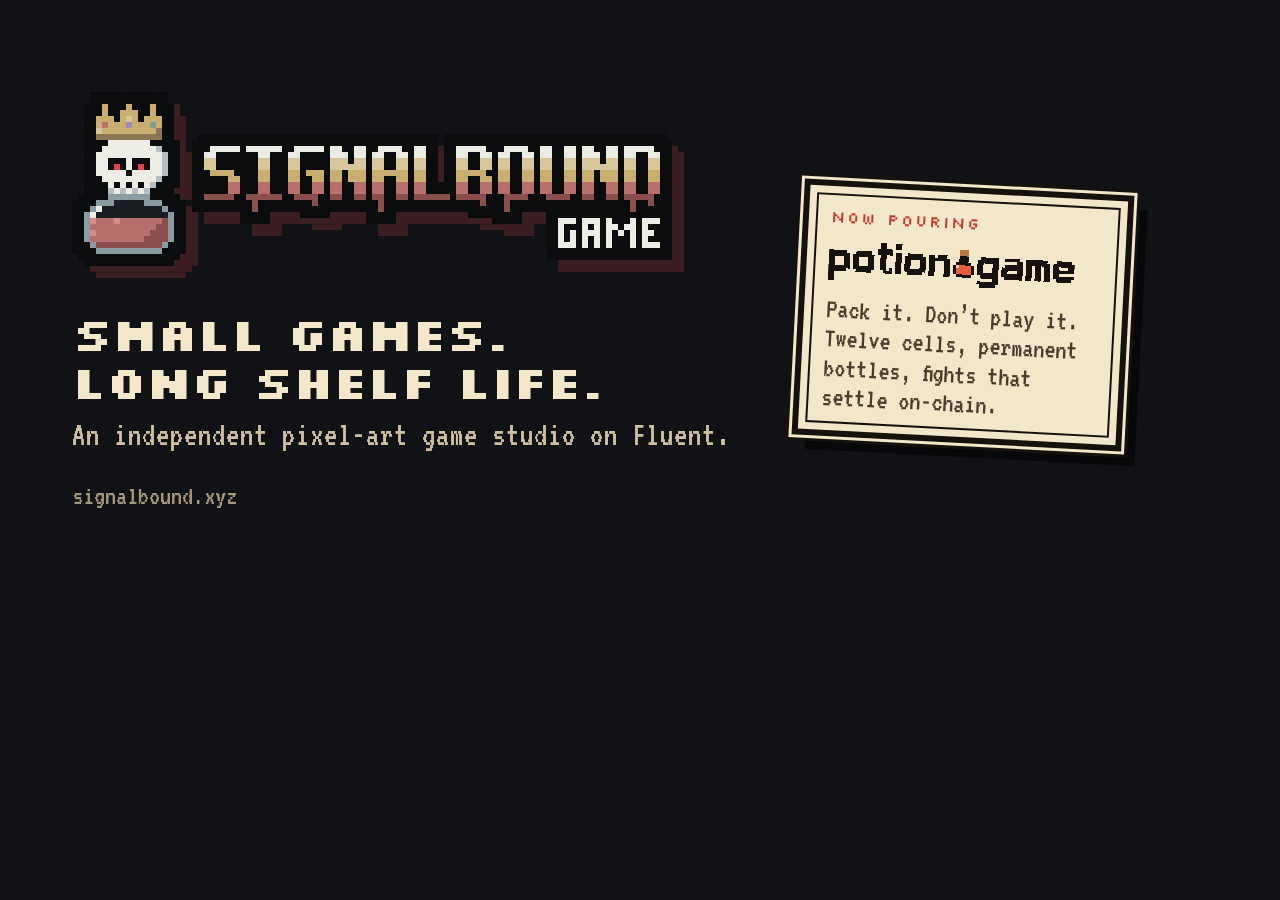
==== og/og.html @ c0fbf98c "feat: studio landing page for signalbound.xyz Static one-page site for the Signalbound studio. Hero " ====
<!doctype html>
<html lang="en">
<head>
<meta charset="utf-8">
<title>Signalbound OG card</title>
<link rel="stylesheet" href="../fonts/fonts.css">
<link rel="stylesheet" href="../label.css">
<style>
  body { width: 1200px; height: 630px; overflow: hidden; }
  .og {
    width: 1200px; height: 630px; display: grid; grid-template-columns: 1fr 330px;
    align-items: center; gap: 48px; padding: 56px 72px; color: var(--paper);
    background: var(--night);
    background-image:
      linear-gradient(transparent 31px, rgba(255, 255, 255, 0.025) 32px),
      linear-gradient(90deg, transparent 31px, rgba(255, 255, 255, 0.025) 32px);
    background-size: 32px 32px;
  }
  .lockup { display: block; width: 612px; height: 192px; image-rendering: pixelated; } /* 6× of 102×32 */
  .tag { font-family: var(--font-display); font-weight: 700; font-size: 46px; text-transform: uppercase; line-height: 1.05; margin: 26px 0 10px; letter-spacing: -1px; }
  .sub { font-size: 34px; line-height: 1.1; color: #cdbf9f; margin: 0; }
  .maker { margin-top: 28px; font-size: 28px; color: #a4967a; }
  .tagcard {
    width: 330px; background: var(--paper); color: var(--ink); border: 6px solid var(--ink);
    box-shadow: 0 0 0 3px var(--paper), 0 0 0 6px var(--ink), 14px 14px 0 0 rgba(0, 0, 0, 0.55);
    padding: 22px 22px 18px; transform: rotate(3deg); position: relative;
  }
  .tagcard::before { content: ""; position: absolute; inset: 7px; border: 2px solid var(--ink); pointer-events: none; }
  .tagcard .k { font-family: var(--font-display); font-size: 16px; letter-spacing: 2px; text-transform: uppercase; color: var(--red); margin: 0 0 14px; }
  .tagcard img { display: block; width: 246px; height: 42px; image-rendering: pixelated; margin: 0 0 14px; } /* 3× */
  .tagcard p { font-size: 28px; line-height: 1.05; margin: 0; color: var(--ink-soft); }
</style>
</head>
<body>
<div class="og">
  <div>
    <img class="lockup" src="../assets/signalbound-lockup.svg" alt="Signalbound">
    <h1 class="tag">Small games.<br>Long shelf life.</h1>
    <p class="sub">An independent pixel-art game studio on Fluent.</p>
    <p class="maker">signalbound.xyz</p>
  </div>
  <div class="tagcard">
    <p class="k">Now pouring</p>
    <img src="../assets/potion-game-wordmark-ink.svg" alt="potion.game">
    <p>Pack it. Don’t play it. Twelve cells, permanent bottles, fights that settle on-chain.</p>
  </div>
</div>
</body>
</html>
---- fonts/fonts.css ----
/* latin-ext */
@font-face {
  font-family: 'Silkscreen';
  font-style: normal;
  font-weight: 400;
  font-display: swap;
  src: url(silkscreen-3.woff2) format('woff2');
  unicode-range: U+0100-02BA, U+02BD-02C5, U+02C7-02CC, U+02CE-02D7, U+02DD-02FF, U+0304, U+0308, U+0329, U+1D00-1DBF, U+1E00-1E9F, U+1EF2-1EFF, U+2020, U+20A0-20AB, U+20AD-20C4, U+2113, U+2C60-2C7F, U+A720-A7FF;
}
/* latin */
@font-face {
  font-family: 'Silkscreen';
  font-style: normal;
  font-weight: 400;
  font-display: swap;
  src: url(silkscreen-4.woff2) format('woff2');
  unicode-range: U+0000-00FF, U+0131, U+0152-0153, U+02BB-02BC, U+02C6, U+02DA, U+02DC, U+0304, U+0308, U+0329, U+2000-206F, U+20AC, U+2122, U+2191, U+2193, U+2212, U+2215, U+FEFF, U+FFFD;
}
/* latin-ext */
@font-face {
  font-family: 'Silkscreen';
  font-style: normal;
  font-weight: 700;
  font-display: swap;
  src: url(silkscreen-1.woff2) format('woff2');
  unicode-range: U+0100-02BA, U+02BD-02C5, U+02C7-02CC, U+02CE-02D7, U+02DD-02FF, U+0304, U+0308, U+0329, U+1D00-1DBF, U+1E00-1E9F, U+1EF2-1EFF, U+2020, U+20A0-20AB, U+20AD-20C4, U+2113, U+2C60-2C7F, U+A720-A7FF;
}
/* latin */
@font-face {
  font-family: 'Silkscreen';
  font-style: normal;
  font-weight: 700;
  font-display: swap;
  src: url(silkscreen-2.woff2) format('woff2');
  unicode-range: U+0000-00FF, U+0131, U+0152-0153, U+02BB-02BC, U+02C6, U+02DA, U+02DC, U+0304, U+0308, U+0329, U+2000-206F, U+20AC, U+2122, U+2191, U+2193, U+2212, U+2215, U+FEFF, U+FFFD;
}
/* vietnamese */
@font-face {
  font-family: 'VT323';
  font-style: normal;
  font-weight: 400;
  font-display: swap;
  src: url(vt323-5.woff2) format('woff2');
  unicode-range: U+0102-0103, U+0110-0111, U+0128-0129, U+0168-0169, U+01A0-01A1, U+01AF-01B0, U+0300-0301, U+0303-0304, U+0308-0309, U+0323, U+0329, U+1EA0-1EF9, U+20AB;
}
/* latin-ext */
@font-face {
  font-family: 'VT323';
  font-style: normal;
  font-weight: 400;
  font-display: swap;
  src: url(vt323-6.woff2) format('woff2');
  unicode-range: U+0100-02BA, U+02BD-02C5, U+02C7-02CC, U+02CE-02D7, U+02DD-02FF, U+0304, U+0308, U+0329, U+1D00-1DBF, U+1E00-1E9F, U+1EF2-1EFF, U+2020, U+20A0-20AB, U+20AD-20C4, U+2113, U+2C60-2C7F, U+A720-A7FF;
}
/* latin */
@font-face {
  font-family: 'VT323';
  font-style: normal;
  font-weight: 400;
  font-display: swap;
  src: url(vt323-7.woff2) format('woff2');
  unicode-range: U+0000-00FF, U+0131, U+0152-0153, U+02BB-02BC, U+02C6, U+02DA, U+02DC, U+0304, U+0308, U+0329, U+2000-206F, U+20AC, U+2122, U+2191, U+2193, U+2212, U+2215, U+FEFF, U+FFFD;
}
---- label.css ----
/* potion.game label system. Shared by generated labels and the landing page. */
:root {
  --paper: #f3e7c9;
  --paper-deep: #e6d5ad;
  --ink: #15110e;
  --ink-soft: #4a3b2e;
  --night: #101215;
  --night-soft: #1b1e24;
  --red: #c8372d;
  --cork: #b9793f;
  --liquid: #e85d3a;
  --accent: #e85d3a;
  --font-display: "Silkscreen", monospace;
  --font-body: "VT323", monospace;
}
* {
  box-sizing: border-box;
}
html,
body {
  margin: 0;
  padding: 0;
}
body {
  background: var(--night);
  color: var(--ink);
  font-family: var(--font-body);
  -webkit-font-smoothing: none;
}
img.px,
.px img {
  image-rendering: pixelated;
  image-rendering: crisp-edges;
}

/* ---------- Label card ---------- */
.canvas {
  width: 1200px;
  height: 1200px;
  display: grid;
  place-items: center;
  background: var(--night);
  background-image:
    linear-gradient(transparent 31px, rgba(255, 255, 255, 0.025) 32px),
    linear-gradient(90deg, transparent 31px, rgba(255, 255, 255, 0.025) 32px);
  background-size: 32px 32px;
  overflow: hidden;
  position: relative;
}
.canvas.og {
  width: 1200px;
  height: 630px;
}
.label {
  width: 1040px;
  height: 1040px;
  background: var(--paper);
  border: 8px solid var(--ink);
  box-shadow:
    0 0 0 4px var(--paper),
    0 0 0 8px var(--ink),
    16px 16px 0 0 rgba(0, 0, 0, 0.55);
  position: relative;
  display: flex;
  flex-direction: column;
  padding: 28px 36px 24px;
  color: var(--ink);
}
.label::before {
  /* inner hairline, pharmacy-label style */
  content: "";
  position: absolute;
  inset: 10px;
  border: 2px solid var(--ink);
  pointer-events: none;
}
.label-head {
  display: flex;
  align-items: center;
  justify-content: space-between;
  gap: 24px;
  padding-bottom: 18px;
  border-bottom: 4px solid var(--ink);
}
.label-head .wordmark svg {
  display: block;
  height: 52px;
  width: auto;
}
.label-head .series {
  font-family: var(--font-display);
  font-weight: 700;
  font-size: 22px;
  letter-spacing: 1px;
  text-transform: uppercase;
  text-align: right;
  line-height: 1.25;
}
.label-head .series small {
  display: block;
  font-weight: 400;
  font-size: 15px;
  color: var(--ink-soft);
}

/* hero */
.hero {
  flex: 1 1 auto;
  display: grid;
  grid-template-columns: 360px 1fr;
  gap: 28px;
  align-items: center;
  padding: 22px 0 12px;
  min-height: 0;
}
.hero.centered {
  grid-template-columns: 1fr;
  text-align: center;
}
.portrait {
  width: 360px;
  height: 360px;
  display: grid;
  place-items: center;
  background: var(--accent);
  border: 6px solid var(--ink);
  box-shadow: 8px 8px 0 0 var(--ink);
  position: relative;
  overflow: hidden;
}
.portrait::after {
  content: "";
  position: absolute;
  inset: 0;
  background-image:
    linear-gradient(transparent 23px, rgba(0, 0, 0, 0.08) 24px),
    linear-gradient(90deg, transparent 23px, rgba(0, 0, 0, 0.08) 24px);
  background-size: 24px 24px;
  pointer-events: none;
}
.portrait img {
  position: relative;
  z-index: 1;
  image-rendering: pixelated;
  filter: drop-shadow(6px 6px 0 rgba(0, 0, 0, 0.35));
}
.portrait img.warden {
  width: 320px;
  height: 320px;
}
.portrait img.boss {
  width: 330px;
  height: auto;
}
.portrait img.potion {
  height: 150px;
  width: auto;
}
.portrait img.potion.tall {
  height: 260px;
}
.portrait img.potion.square {
  height: 200px;
}
.title-block {
  min-width: 0;
}
.kicker {
  font-family: var(--font-display);
  font-size: 18px;
  letter-spacing: 2px;
  text-transform: uppercase;
  color: var(--red);
  margin: 0 0 10px;
}
h1.title {
  font-family: var(--font-display);
  font-weight: 700;
  font-size: 64px;
  line-height: 0.98;
  margin: 0;
  text-transform: uppercase;
  letter-spacing: -1px;
  overflow-wrap: normal;
  word-break: keep-all;
}
h1.title.mid {
  font-size: 56px;
}
h1.title.long {
  font-size: 50px;
}
h1.title.xl {
  font-size: 44px;
}
h1.title.line {
  font-size: 58px;
}
.subtitle {
  font-family: var(--font-body);
  font-size: 40px;
  line-height: 1;
  margin: 14px 0 0;
  color: var(--ink-soft);
}
.hero.centered h1.title {
  font-size: 72px;
}
.hero.centered .subtitle {
  font-size: 42px;
}

/* facts panel */
.facts {
  border-top: 12px solid var(--ink);
  border-bottom: 6px solid var(--ink);
  padding: 6px 0 4px;
}
.facts-title {
  font-family: var(--font-display);
  font-weight: 700;
  font-size: 34px;
  text-transform: uppercase;
  margin: 0;
  letter-spacing: -1px;
  padding-bottom: 4px;
  border-bottom: 4px solid var(--ink);
}
.facts-title small {
  font-family: var(--font-body);
  font-weight: 400;
  font-size: 26px;
  letter-spacing: 0;
  float: right;
  margin-top: 8px;
  color: var(--ink-soft);
}
.fact {
  display: flex;
  justify-content: space-between;
  gap: 24px;
  align-items: baseline;
  padding: 6px 0 4px;
  border-bottom: 2px solid var(--ink);
  font-size: 34px;
  line-height: 1;
}
.fact:last-child {
  border-bottom: 0;
}
.fact b {
  font-family: var(--font-display);
  font-weight: 700;
  font-size: 20px;
  text-transform: uppercase;
  letter-spacing: 1px;
  flex: 0 0 auto;
  padding-top: 6px;
}
.fact span {
  text-align: right;
  text-transform: uppercase;
  letter-spacing: 0.5px;
}
.fact.warn span {
  color: var(--red);
}

/* footer */
.label-foot {
  display: flex;
  align-items: center;
  justify-content: space-between;
  gap: 16px;
  padding-top: 14px;
  margin-top: auto;
  font-size: 28px;
  color: var(--ink-soft);
}
.label-foot .maker {
  display: flex;
  align-items: center;
  gap: 12px;
}
.label-foot .maker img {
  height: 44px;
  width: auto;
  image-rendering: pixelated;
}
.label-foot .url {
  font-family: var(--font-display);
  font-size: 20px;
  color: var(--ink);
}

/* stamp */
.stamp {
  position: absolute;
  top: 110px;
  right: 40px;
  transform: rotate(-9deg);
  font-family: var(--font-display);
  font-weight: 700;
  font-size: 26px;
  letter-spacing: 2px;
  text-transform: uppercase;
  color: var(--red);
  border: 5px solid var(--red);
  padding: 8px 14px 6px;
  z-index: 3;
  mix-blend-mode: multiply;
  opacity: 0.88;
  text-align: center;
  line-height: 1.1;
}
.stamp::after {
  content: "";
  position: absolute;
  inset: 4px;
  border: 2px solid var(--red);
}

/* bag grid (house bag labels, cell demos) */
.bag {
  display: grid;
  grid-template-columns: repeat(4, 78px);
  grid-template-rows: repeat(3, 78px);
  gap: 6px;
  padding: 10px;
  background: var(--night);
  border: 6px solid var(--ink);
  box-shadow: 8px 8px 0 0 var(--ink);
  position: relative;
  z-index: 1;
}
.bag .cell {
  background: var(--night-soft);
  outline: 2px solid rgba(255, 255, 255, 0.08);
  outline-offset: -2px;
  display: grid;
  place-items: center;
}
.bag .cell img {
  max-width: 92%;
  max-height: 92%;
  image-rendering: pixelated;
}
.emoji-grid {
  font-family: var(--font-body);
  font-size: 44px;
  line-height: 1.05;
  letter-spacing: 2px;
  white-space: pre;
  margin: 12px 0 0;
}

/* OG card */
.og-card {
  width: 1200px;
  height: 630px;
  display: grid;
  grid-template-columns: minmax(0, 1fr) 440px;
  align-items: center;
  padding: 56px 72px;
  gap: 40px;
  color: var(--paper);
}
.og-card .wordmark svg {
  width: 492px; /* 6x of the 82x14 shadowed grid, keeps pixels square */
  height: auto;
  display: block;
}
.og-card .tag {
  font-family: var(--font-display);
  font-weight: 700;
  font-size: 44px;
  text-transform: uppercase;
  margin: 34px 0 10px;
  line-height: 1.05;
}
.og-card .sub {
  font-size: 34px;
  line-height: 1.1;
  color: #cdbf9f;
  margin: 0;
}
.og-card .maker {
  margin-top: 36px;
  display: flex;
  align-items: center;
  gap: 14px;
  font-size: 28px;
  color: #a4967a;
}
.og-card .maker img {
  height: 48px;
  image-rendering: pixelated;
}
.og-card .og-bag {
  display: grid;
  place-items: center;
  gap: 22px;
  transform: rotate(4deg);
}
.og-card .og-bag .bag {
  transform: scale(1.1);
  transform-origin: center;
  margin: 30px 0 20px;
}
.og-card .og-note {
  font-family: var(--font-display);
  font-weight: 700;
  font-size: 18px;
  text-transform: uppercase;
  letter-spacing: 1px;
  color: var(--ink);
  background: var(--paper);
  border: 4px solid var(--ink);
  padding: 8px 12px 6px;
  box-shadow: 6px 6px 0 0 var(--liquid);
}
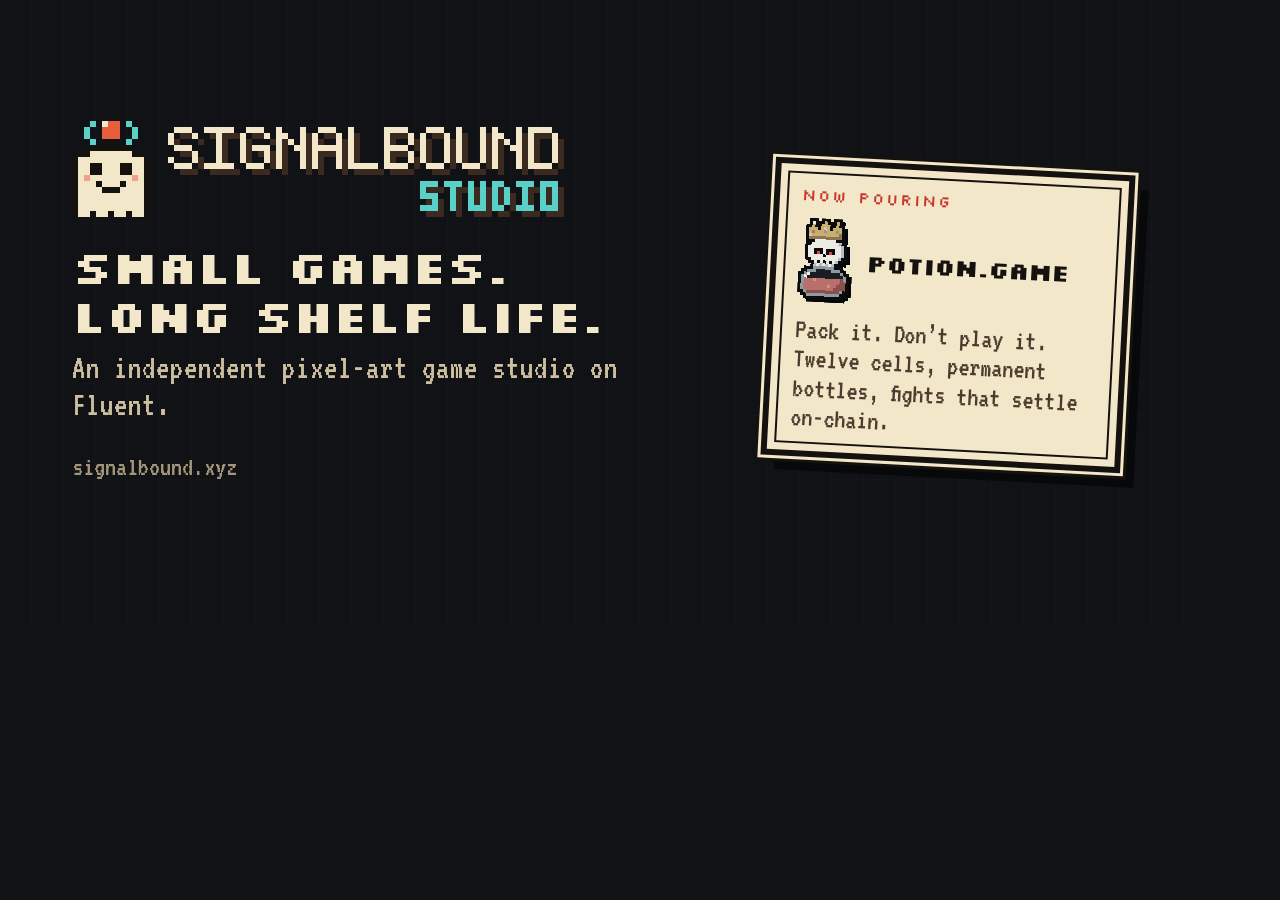
==== commit 65e6e30b: "feat: studio logo and icons, game card uses the game's own mark Signalbound gets its own identity: a" ====
--- a/og/og.html
+++ b/og/og.html
@@ -8,7 +8,7 @@
 <style>
   body { width: 1200px; height: 630px; overflow: hidden; }
   .og {
-    width: 1200px; height: 630px; display: grid; grid-template-columns: 1fr 330px;
+    width: 1200px; height: 630px; display: grid; grid-template-columns: 1fr 360px;
     align-items: center; gap: 48px; padding: 56px 72px; color: var(--paper);
     background: var(--night);
     background-image:
@@ -16,32 +16,34 @@
       linear-gradient(90deg, transparent 31px, rgba(255, 255, 255, 0.025) 32px);
     background-size: 32px 32px;
   }
-  .lockup { display: block; width: 612px; height: 192px; image-rendering: pixelated; } /* 6× of 102×32 */
+  .lockup { display: block; width: 492px; height: 96px; image-rendering: pixelated; } /* 6× of 82×16 */
   .tag { font-family: var(--font-display); font-weight: 700; font-size: 46px; text-transform: uppercase; line-height: 1.05; margin: 26px 0 10px; letter-spacing: -1px; }
   .sub { font-size: 34px; line-height: 1.1; color: #cdbf9f; margin: 0; }
   .maker { margin-top: 28px; font-size: 28px; color: #a4967a; }
   .tagcard {
-    width: 330px; background: var(--paper); color: var(--ink); border: 6px solid var(--ink);
+    width: 360px; background: var(--paper); color: var(--ink); border: 6px solid var(--ink);
     box-shadow: 0 0 0 3px var(--paper), 0 0 0 6px var(--ink), 14px 14px 0 0 rgba(0, 0, 0, 0.55);
     padding: 22px 22px 18px; transform: rotate(3deg); position: relative;
   }
   .tagcard::before { content: ""; position: absolute; inset: 7px; border: 2px solid var(--ink); pointer-events: none; }
   .tagcard .k { font-family: var(--font-display); font-size: 16px; letter-spacing: 2px; text-transform: uppercase; color: var(--red); margin: 0 0 14px; }
-  .tagcard img { display: block; width: 246px; height: 42px; image-rendering: pixelated; margin: 0 0 14px; } /* 3× */
+  .tagcard .game-id { display: flex; align-items: center; gap: 14px; margin: 0 0 14px; }
+  .tagcard .game-id img { width: 54px; height: 84px; image-rendering: pixelated; } /* 3× of 18×28 */
+  .tagcard .game-id span { font-family: var(--font-display); font-weight: 700; font-size: 24px; letter-spacing: -1px; }
   .tagcard p { font-size: 28px; line-height: 1.05; margin: 0; color: var(--ink-soft); }
 </style>
 </head>
 <body>
 <div class="og">
   <div>
-    <img class="lockup" src="../assets/signalbound-lockup.svg" alt="Signalbound">
+    <img class="lockup" src="../assets/studio-lockup.svg" alt="Signalbound Studio">
     <h1 class="tag">Small games.<br>Long shelf life.</h1>
     <p class="sub">An independent pixel-art game studio on Fluent.</p>
     <p class="maker">signalbound.xyz</p>
   </div>
   <div class="tagcard">
     <p class="k">Now pouring</p>
-    <img src="../assets/potion-game-wordmark-ink.svg" alt="potion.game">
+    <div class="game-id"><img src="../assets/signalbound-mark.svg" alt=""><span>potion.game</span></div>
     <p>Pack it. Don’t play it. Twelve cells, permanent bottles, fights that settle on-chain.</p>
   </div>
 </div>
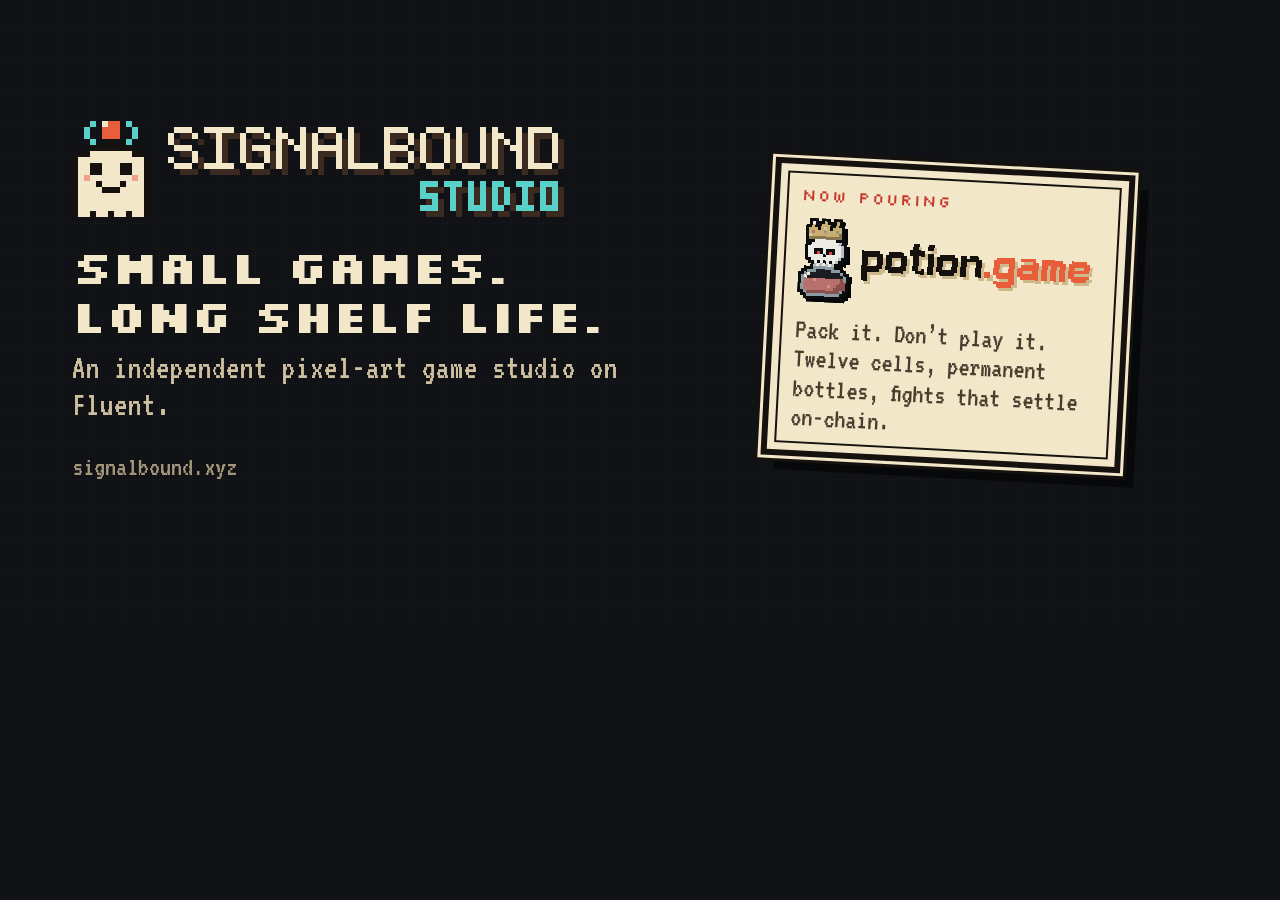
==== commit 6ab98be3: "feat: potion.game lockup on the game card and OG tag The game card and the OG "Now pouring" tag now " ====
--- a/og/og.html
+++ b/og/og.html
@@ -27,9 +27,7 @@
   }
   .tagcard::before { content: ""; position: absolute; inset: 7px; border: 2px solid var(--ink); pointer-events: none; }
   .tagcard .k { font-family: var(--font-display); font-size: 16px; letter-spacing: 2px; text-transform: uppercase; color: var(--red); margin: 0 0 14px; }
-  .tagcard .game-id { display: flex; align-items: center; gap: 14px; margin: 0 0 14px; }
-  .tagcard .game-id img { width: 54px; height: 84px; image-rendering: pixelated; } /* 3× of 18×28 */
-  .tagcard .game-id span { font-family: var(--font-display); font-weight: 700; font-size: 24px; letter-spacing: -1px; }
+  .tagcard .game-lockup { display: block; width: 294px; height: 84px; image-rendering: pixelated; margin: 0 0 14px; } /* 3× of 98×28 */
   .tagcard p { font-size: 28px; line-height: 1.05; margin: 0; color: var(--ink-soft); }
 </style>
 </head>
@@ -43,7 +41,7 @@
   </div>
   <div class="tagcard">
     <p class="k">Now pouring</p>
-    <div class="game-id"><img src="../assets/signalbound-mark.svg" alt=""><span>potion.game</span></div>
+    <img class="game-lockup" src="../assets/potion-game-lockup-ink.svg" alt="potion.game">
     <p>Pack it. Don’t play it. Twelve cells, permanent bottles, fights that settle on-chain.</p>
   </div>
 </div>
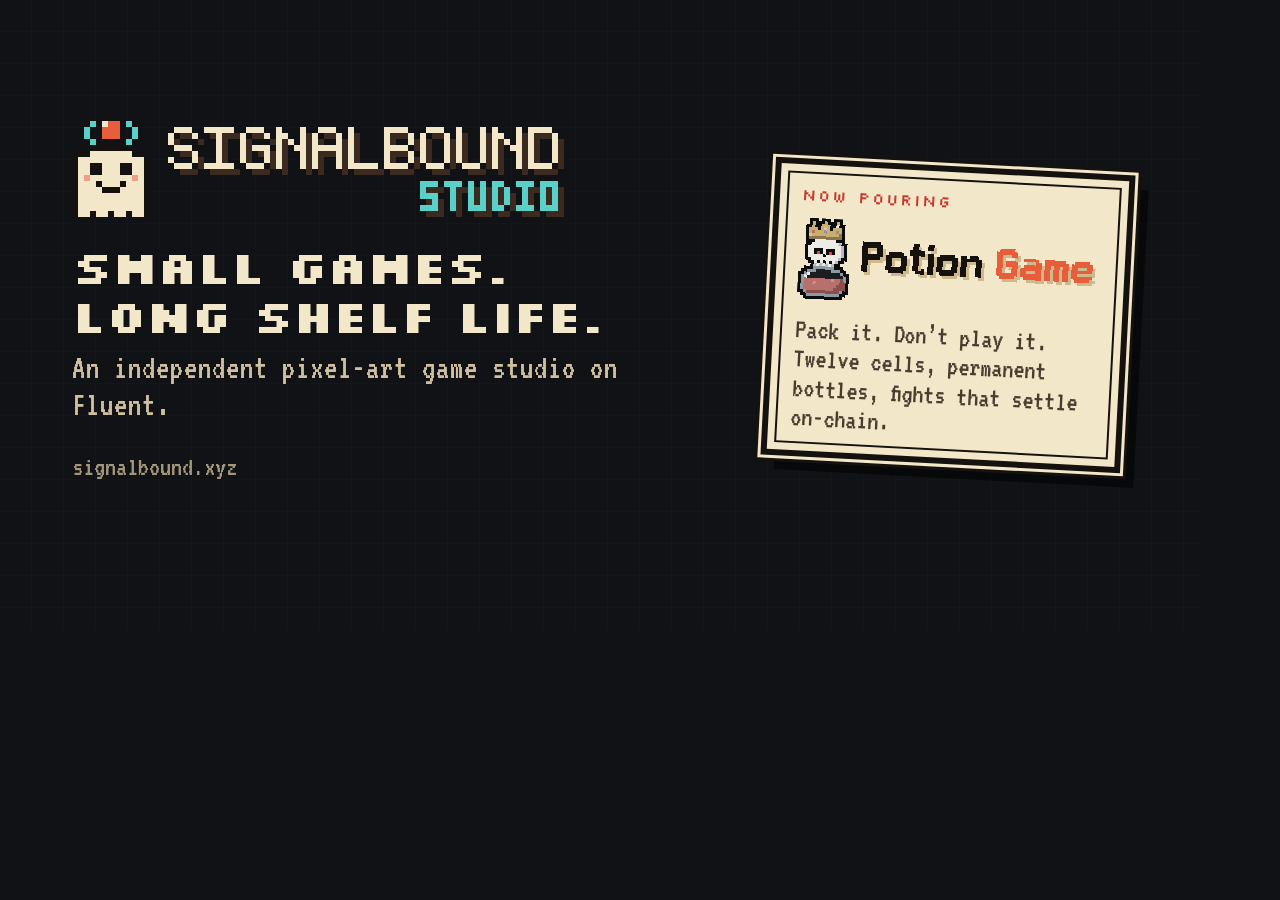
==== commit 27fecbfc: "feat: the game is written "Potion Game" The lockup wordmark now reads "Potion Game" (capital P and G" ====
--- a/og/og.html
+++ b/og/og.html
@@ -27,7 +27,7 @@
   }
   .tagcard::before { content: ""; position: absolute; inset: 7px; border: 2px solid var(--ink); pointer-events: none; }
   .tagcard .k { font-family: var(--font-display); font-size: 16px; letter-spacing: 2px; text-transform: uppercase; color: var(--red); margin: 0 0 14px; }
-  .tagcard .game-lockup { display: block; width: 294px; height: 84px; image-rendering: pixelated; margin: 0 0 14px; } /* 3× of 98×28 */
+  .tagcard .game-lockup { display: block; width: 297px; height: 84px; image-rendering: pixelated; margin: 0 0 14px; } /* 3× of 98×28 */
   .tagcard p { font-size: 28px; line-height: 1.05; margin: 0; color: var(--ink-soft); }
 </style>
 </head>
@@ -41,7 +41,7 @@
   </div>
   <div class="tagcard">
     <p class="k">Now pouring</p>
-    <img class="game-lockup" src="../assets/potion-game-lockup-ink.svg" alt="potion.game">
+    <img class="game-lockup" src="../assets/potion-game-lockup-ink.svg" alt="Potion Game">
     <p>Pack it. Don’t play it. Twelve cells, permanent bottles, fights that settle on-chain.</p>
   </div>
 </div>
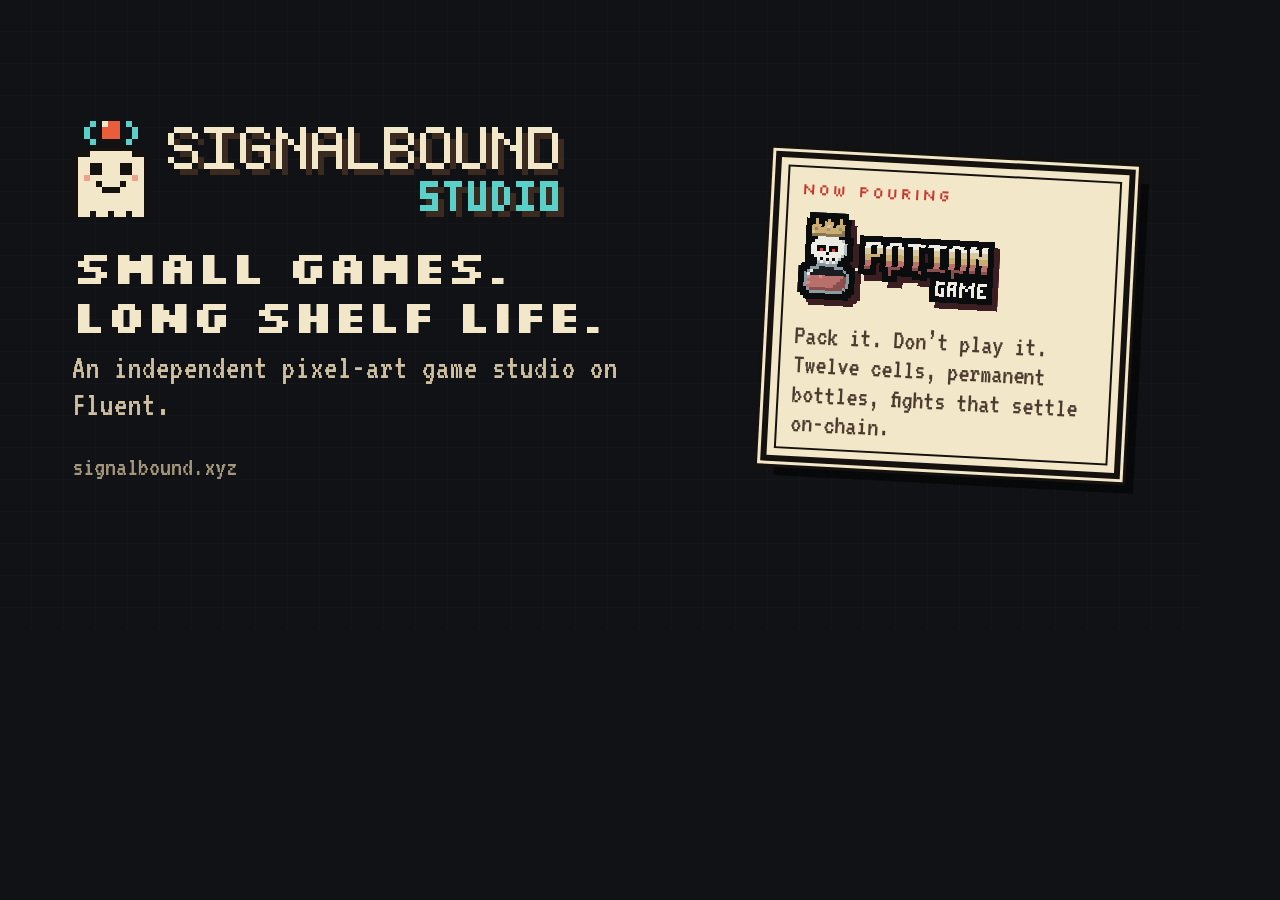
==== commit f9996ced: "feat: use the game's own Potion Game lockup on the card The potion.game card, OG tag and X banner no" ====
--- a/og/og.html
+++ b/og/og.html
@@ -27,7 +27,7 @@
   }
   .tagcard::before { content: ""; position: absolute; inset: 7px; border: 2px solid var(--ink); pointer-events: none; }
   .tagcard .k { font-family: var(--font-display); font-size: 16px; letter-spacing: 2px; text-transform: uppercase; color: var(--red); margin: 0 0 14px; }
-  .tagcard .game-lockup { display: block; width: 297px; height: 84px; image-rendering: pixelated; margin: 0 0 14px; } /* 3× of 98×28 */
+  .tagcard .game-lockup { display: block; width: 201px; height: 96px; image-rendering: pixelated; margin: 0 0 14px; } /* 3× of 67×32 */
   .tagcard p { font-size: 28px; line-height: 1.05; margin: 0; color: var(--ink-soft); }
 </style>
 </head>
@@ -41,7 +41,7 @@
   </div>
   <div class="tagcard">
     <p class="k">Now pouring</p>
-    <img class="game-lockup" src="../assets/potion-game-lockup-ink.svg" alt="Potion Game">
+    <img class="game-lockup" src="../assets/potion-game-lockup.svg" alt="Potion Game">
     <p>Pack it. Don’t play it. Twelve cells, permanent bottles, fights that settle on-chain.</p>
   </div>
 </div>
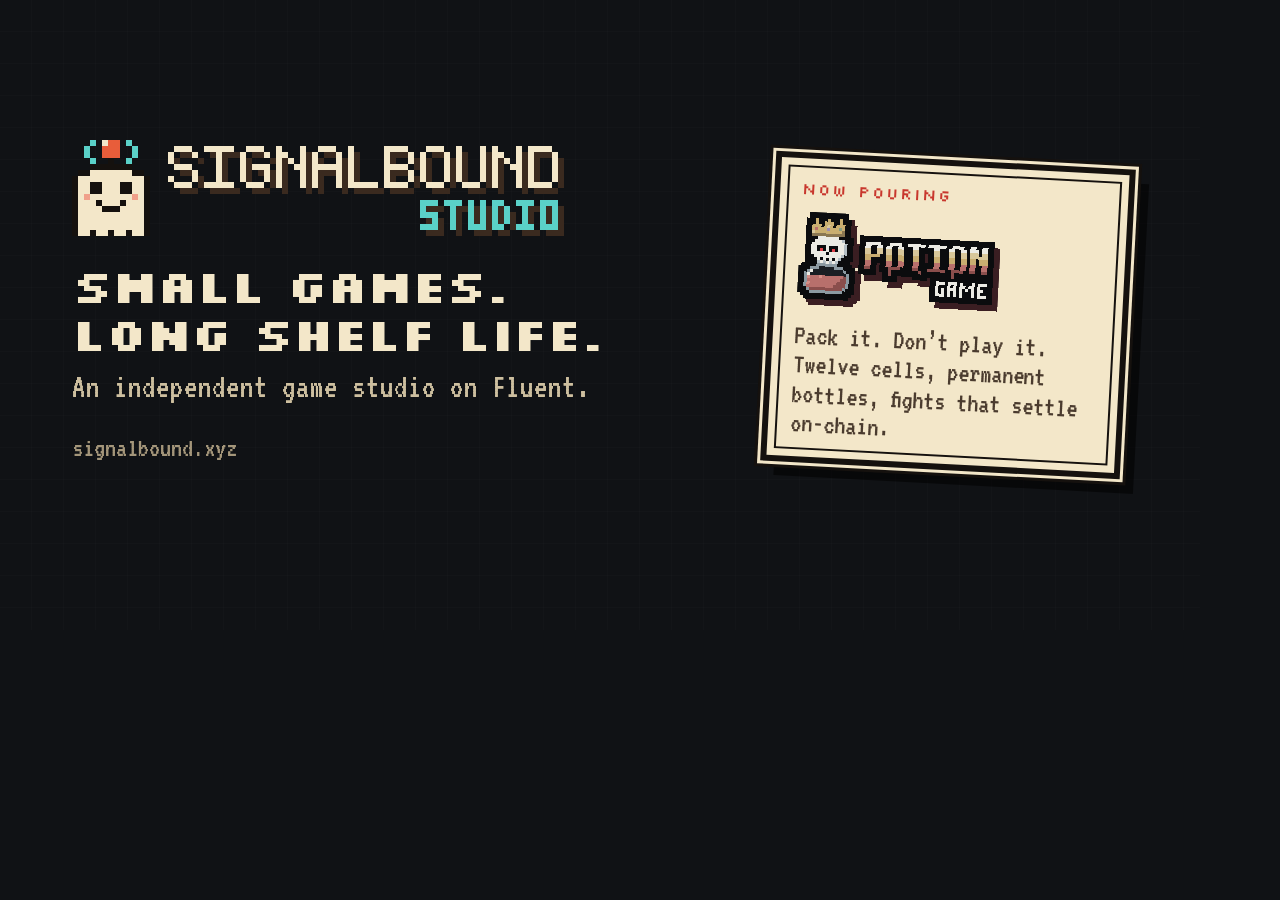
==== commit 4d562afc: "feat(site): refresh Rookrift banner and studio description" ====
--- a/og/og.html
+++ b/og/og.html
@@ -36,7 +36,7 @@
   <div>
     <img class="lockup" src="../assets/studio-lockup.svg" alt="Signalbound Studio">
     <h1 class="tag">Small games.<br>Long shelf life.</h1>
-    <p class="sub">An independent pixel-art game studio on Fluent.</p>
+    <p class="sub">An independent game studio on Fluent.</p>
     <p class="maker">signalbound.xyz</p>
   </div>
   <div class="tagcard">
--- a/fonts/fonts.css
+++ b/fonts/fonts.css
@@ -61,3 +61,18 @@
   src: url(vt323-7.woff2) format('woff2');
   unicode-range: U+0000-00FF, U+0131, U+0152-0153, U+02BB-02BC, U+02C6, U+02DA, U+02DC, U+0304, U+0308, U+0329, U+2000-206F, U+20AC, U+2122, U+2191, U+2193, U+2212, U+2215, U+FEFF, U+FFFD;
 }
+/* Rookrift's original display and body typefaces. */
+@font-face {
+  font-family: 'Jacquard 24';
+  font-style: normal;
+  font-weight: 400;
+  font-display: swap;
+  src: url(jacquard-24.ttf) format('truetype');
+}
+@font-face {
+  font-family: 'Pixelify Sans';
+  font-style: normal;
+  font-weight: 400 700;
+  font-display: swap;
+  src: url(pixelify-sans.ttf) format('truetype');
+}
